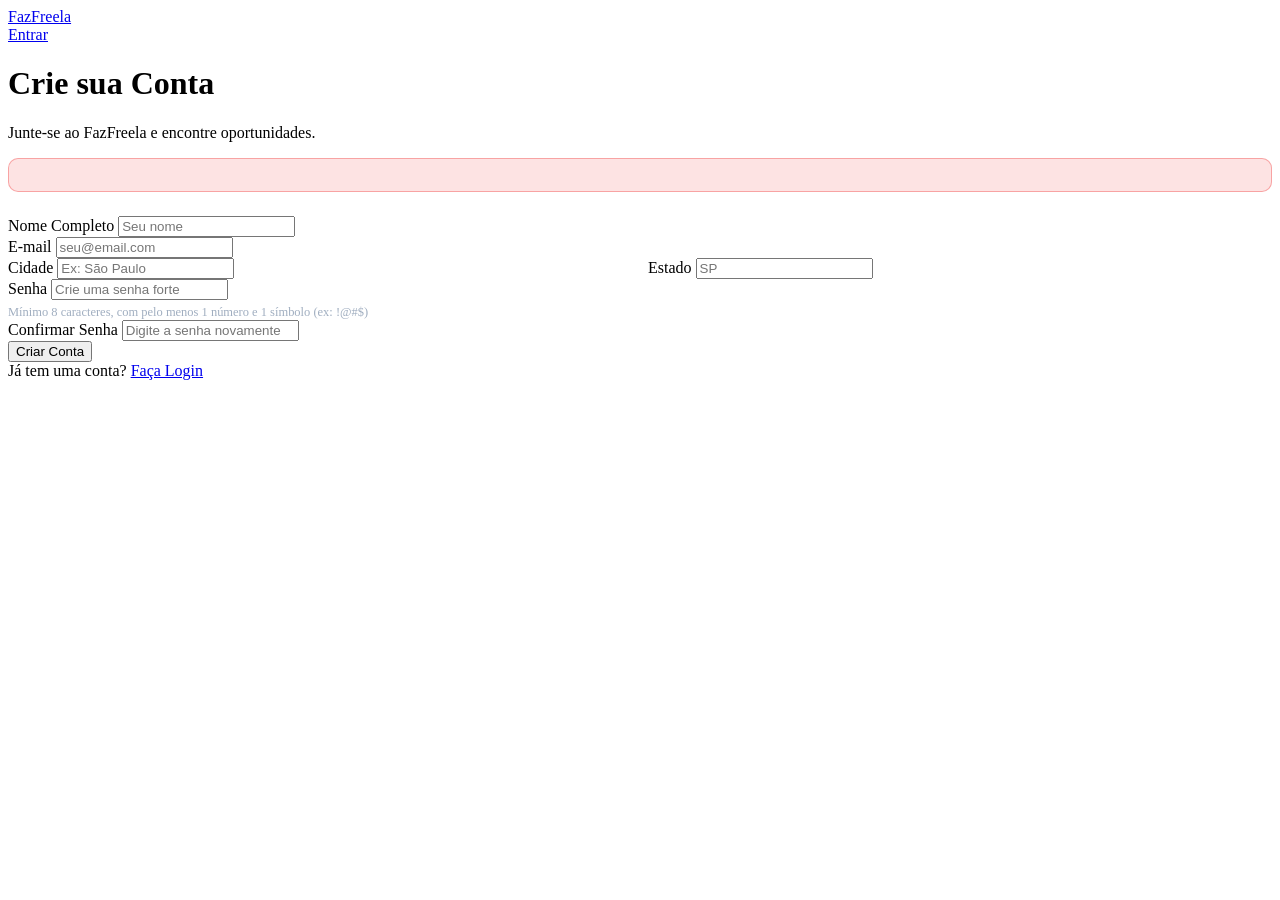
==== src/main/resources/templates/cadastro.html @ b4ae168a "final project" ====
<!DOCTYPE html>
<html xmlns:th="http://www.thymeleaf.org" lang="pt-BR">
<head>
    <meta charset="UTF-8">
    <meta name="viewport" content="width=device-width, initial-scale=1.0">
    <title>FazFreela - Cadastro</title>
    <link rel="stylesheet" th:href="@{/css/style.css}">
</head>
<body>

    <nav class="navbar">
        <a href="/" class="logo">FazFreela</a>
        <div class="nav-links">
            <a href="/login">Entrar</a>
        </div>
    </nav>

    <div class="auth-wrapper">
        <div class="auth-box">
            <h1 class="auth-title">Crie sua Conta</h1>
            <p class="auth-subtitle">Junte-se ao FazFreela e encontre oportunidades.</p>

            <div th:if="${erro}" style="background: rgba(239,68,68,0.15); border: 1px solid rgba(239,68,68,0.4); color: #f87171; padding: 1rem; border-radius: 10px; margin-bottom: 1.5rem; font-weight: 600;" th:text="${erro}"></div>

            <form th:action="@{/cadastro}" method="POST">
                <div class="input-group">
                    <label for="nome">Nome Completo</label>
                    <input type="text" id="nome" name="nome" placeholder="Seu nome" th:value="${nome}" required>
                </div>

                <div class="input-group">
                    <label for="email">E-mail</label>
                    <input type="email" id="email" name="email" placeholder="seu@email.com" th:value="${email}" required>
                </div>
                
                <div style="display: flex; gap: 1rem;">
                    <div class="input-group" style="flex: 1;">
                        <label for="cidade">Cidade</label>
                        <input type="text" id="cidade" name="cidade" placeholder="Ex: São Paulo" th:value="${cidade}" required>
                    </div>
                    <div class="input-group" style="flex: 1;">
                        <label for="estado">Estado</label>
                        <input type="text" id="estado" name="estado" placeholder="SP" maxlength="2" th:value="${estado}" required>
                    </div>
                </div>

                <div class="input-group">
                    <label for="senha">Senha</label>
                    <input type="password" id="senha" name="senha" placeholder="Crie uma senha forte" minlength="8" required>
                    <small style="color: #a0aec0; font-size: 0.78rem; margin-top: 0.3rem; display: block;">
                        Mínimo 8 caracteres, com pelo menos 1 número e 1 símbolo (ex: !@#$)
                    </small>
                </div>

                <div class="input-group">
                    <label for="confirmarSenha">Confirmar Senha</label>
                    <input type="password" id="confirmarSenha" name="confirmarSenha" placeholder="Digite a senha novamente" minlength="8" required>
                </div>

                <button type="submit" class="btn-primary">Criar Conta</button>
            </form>

            <div class="auth-links">
                Já tem uma conta? <a href="/login">Faça Login</a>
            </div>
        </div>
    </div>

</body>
</html>
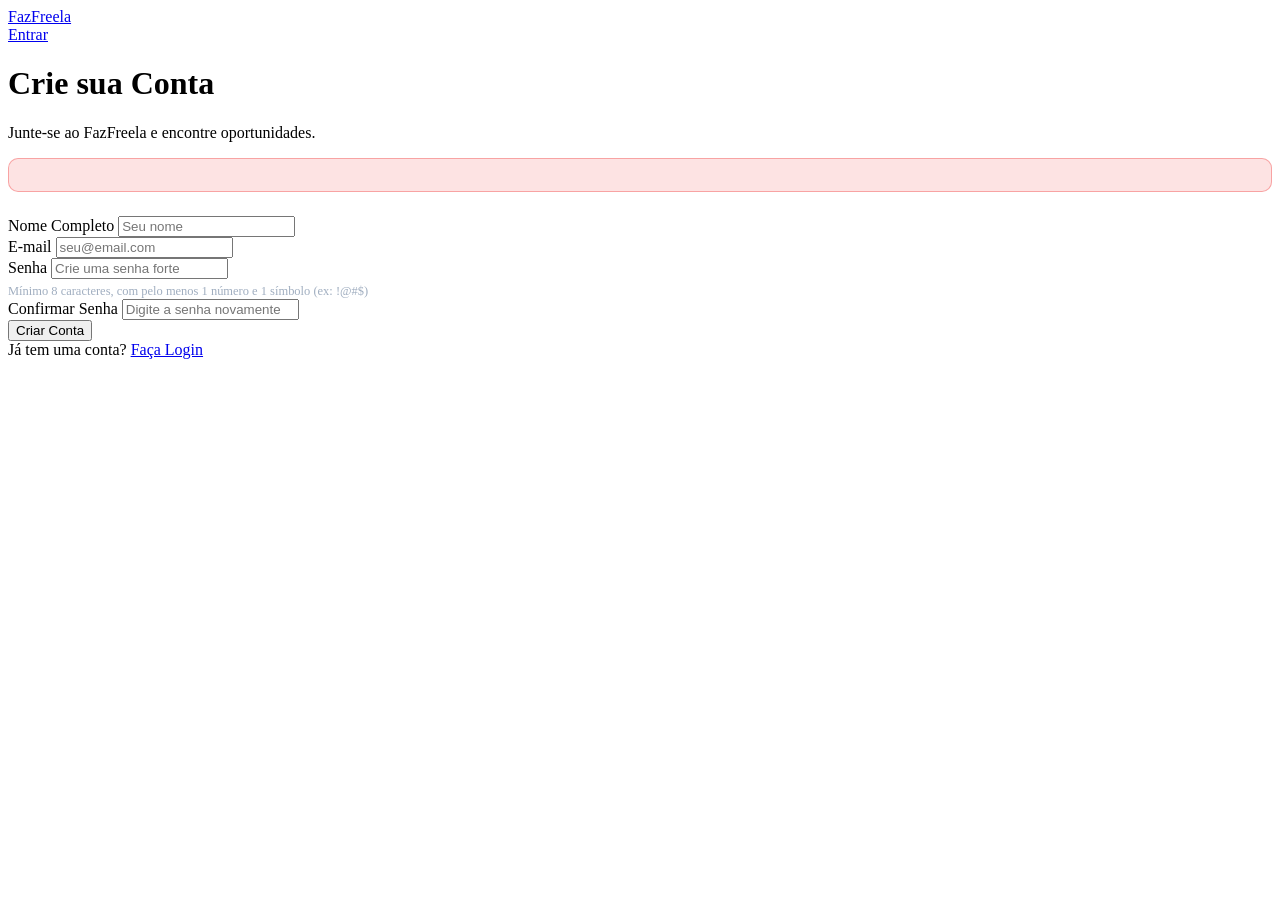
==== commit a9276ebf: "new screen and fix bugs" ====
--- a/src/main/resources/templates/cadastro.html
+++ b/src/main/resources/templates/cadastro.html
@@ -33,16 +33,6 @@
                     <input type="email" id="email" name="email" placeholder="seu@email.com" th:value="${email}" required>
                 </div>
                 
-                <div style="display: flex; gap: 1rem;">
-                    <div class="input-group" style="flex: 1;">
-                        <label for="cidade">Cidade</label>
-                        <input type="text" id="cidade" name="cidade" placeholder="Ex: São Paulo" th:value="${cidade}" required>
-                    </div>
-                    <div class="input-group" style="flex: 1;">
-                        <label for="estado">Estado</label>
-                        <input type="text" id="estado" name="estado" placeholder="SP" maxlength="2" th:value="${estado}" required>
-                    </div>
-                </div>
 
                 <div class="input-group">
                     <label for="senha">Senha</label>
